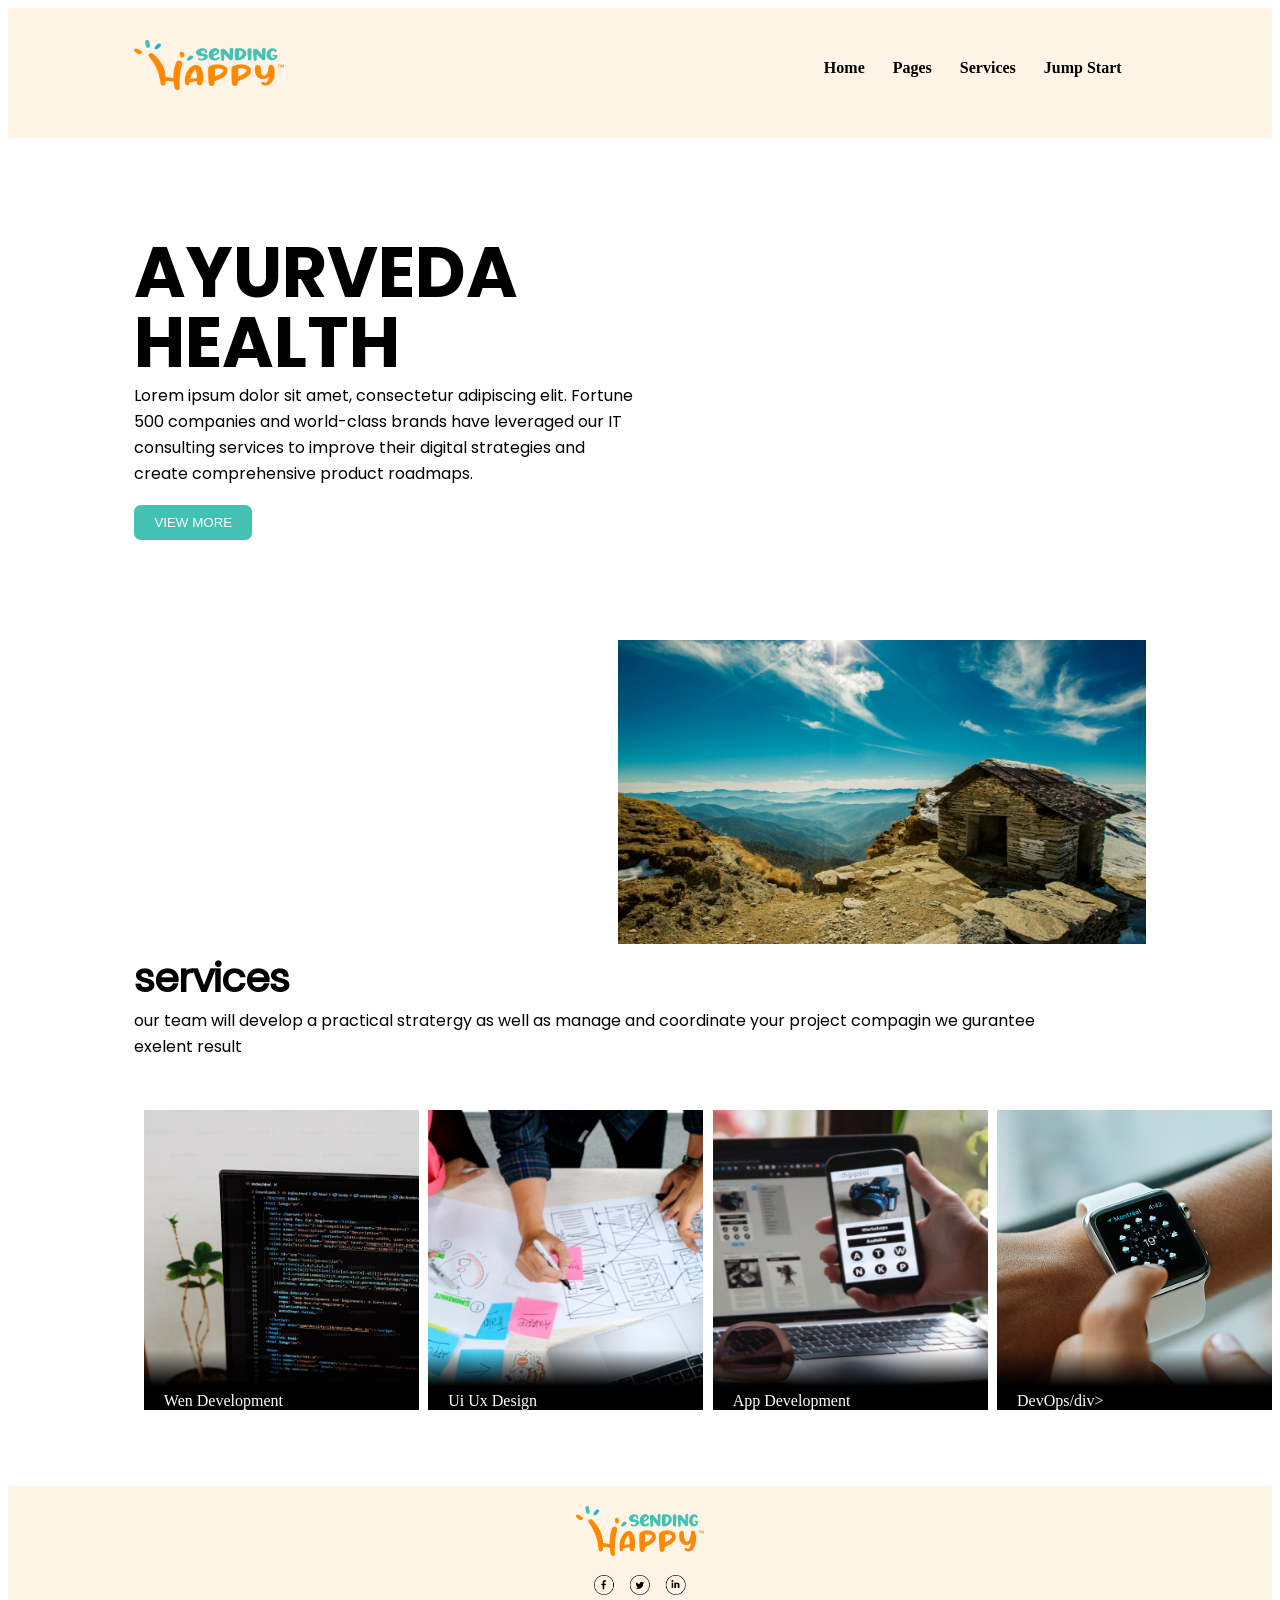
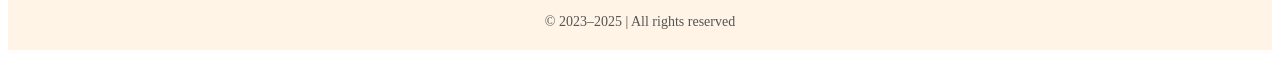
==== home.html @ c5a09d52 "initial commit" ====
<!DOCTYPE html>
<html lang="en">
<head>
    <meta charset="UTF-8">
    <meta name="viewport" content="width=device-width, initial-scale=1.0">
    <title>sending happy
    </title>
    <link rel="stylesheet" href="style.css">
</head>
<body>
    <div class="headDiv">
        <img src="images/logo.png" id="logoImg" > 
        <nav id="headNav">
            <a href="#">Home</a>
            <a href="#">Pages</a>
            <a href="#">Services</a>
            <a href="#">Jump Start</a>
        </nav>
    </div>
    <div id="bodySection">
        <div id="ayurvedDiv">
            <p class="ayurvedaHead">AYURVEDA<br>HEALTH</p>
            <p class="ayurvedaCont">Lorem ipsum dolor sit amet, consectetur adipiscing elit. Fortune 500 companies and
                world-class brands have leveraged our IT consulting services
                to improve their digital strategies and create comprehensive product roadmaps.</p><br>
            <button class="viewMoreBtn">VIEW MORE</button>
        </div>
        <div class="homeImageDiv">
                    <img src="images/home.png" id="homeimage">

        </div>
    </div>
 
   <div> 
        <div  class="serviceDiv">
            <div class="services">
                <p class="serviceSize"><b>services</b></p>
                <p class="ayurvedaCont">our team will develop a practical stratergy as well as manage and coordinate your project compagin we gurantee<br> exelent result</p>
            </div>

        </div>
        <div id="smaimageDiv">
                <div class="gridtag">
                    <img src="images/Rectangle 8.png"class="smallimg"alt="web development">
                    <div class="overlay"> <span>Wen Development</span></div>
                </div>
                <div class="gridtag">
                <img src="images/Rectangle 9.png"class="smallimg"alt="image 2">
                <div class="overlay"> <span> Ui Ux Design</span></div>
            </div>
                <div class="gridtag">
                <img src="images/Rectangle 10.png"class="smallimg"alt="image 3">
                <div class="overlay"><span> App Development</span></div>
            </div>
                <div class="gridtag">
                <img src="images/Group 3806.png"class="smallimg"alt="image 4">
            <div class="overlay"><span>  DevOps</span>/div></div>
        </div>
    </div>
    <div class="lastDiv">
        <footer>
            <div>
                <img id="logo" src="images/logo.png" alt="Logo">
            </div>

            <div>
                <img id="lastlogo" src="Group 4199 (1).png" alt="Footer Logo">
            </div>

            <div>
                <p class="lastword">© 2023–2025 | All rights reserved</p>
            </div>
        </footer>
    </div>
</body>
</html>
---- style.css ----
.headDiv{
    background-color:#FFF4E6;
    height:130px;

}
#logoImg{
    width:150px;
    height: 50px;
    margin-left:10%;
    margin-top:2.5%;
}
 #headNav{
    text-align: center;
    margin-right:10%;
    margin-top: 4%;
    float: right;

 }

 #headNav a{
    text-decoration: none;
    color: black;
    margin-right:24px;
    font-weight: bold;
    margin-top: 10%;
 }
.ayurvedaHead{
    font-family:"poppins";
    font-weight:700 ;
    font-size :70px; 
    line-height:70px;
    margin-top:100px;
    margin-bottom:5px;
    
   
}
#bodySection{
    margin-left:10%;
    margin-right:10%;
    
}
.ayurvedaCont{
    margin:0px;
    font-family:"POPPy";

    line-height:26px;
    size:16px;
    margin-top:0;


}
#ayurvedDiv{
    width:50%;
    float: left;
    float:left;

}
.viewMoreBtn{
    background-color: #42C2B2;
    color:white;
    padding: 10px 20px;
    border:none;
    border-radius: 7px;
}
.homeImageDiv{
    
    float:right;

}
#homeimage{
    width: 528px;
    height: 304px;
    margin-right:10%;
    margin-top:100px;
}
.serviceDiv{
   
    clear: both;
    margin-left: 10%;
    margin-right: 10%;
    margin-top:35%;
}
.homeimageDiv{
    float:right;
    margin-right:10%;
}
.serviceSize{
    font-size: 40px;
    font-family:"POPPy";
    letter-spacing:-1px;
    margin:0px;

}
#smallimageDiv{
  
      margin-right:10%;
    margin-left:10%;
}
#smaimageDiv{
    display:flex;
    margin-left:10%;
    
    
}
    .smallimg{
    width:285px;
    height:300px;
}     

 .lastDiv {
    display: flex;
    justify-content: center;
    align-items: center;
    background-color: #FFF4E6;
    margin-top: 10%;
    padding: 20px;
}

footer {
    display: flex;
    flex-direction: column;
    align-items: center;
    text-align: center;
}

#logo {
    height: 50px;
    margin-bottom: 15px;
}

#lastlogo {
    height: 20px;
    margin-bottom: 15px;
}

.lastword {
    margin: 0;
    font-size: 14px;
    color: #555;
}
.gridtag{
    position:relative;
    overflow:hidden;
    top:50px;
    margin-left:0.25cm;
     display: grid;

}

 .overlay{
    
    position:absolute;
    bottom: 0%;
    width:285px;
    height: 60px;
  background: linear-gradient(
    to top,
    #000000 0%,
     #000000 40%,
    rgba(255, 255, 255, 0) 100%
  );
    color:white;
    /* font-width:200px;
    font-height:20px; */
    word-spacing:20%;
    display: flex;
    align-items: flex-end;


 }
 .overlay span{
    margin-left: 20px;
 }
 @font-face{
   font-family:"poppins";
    src:url('fonts/Poppins-Bold.ttf');
 }
 @font-face{
   font-family:"POPPy";
    src:url('fonts/Poppins-Regular.ttf');
 }
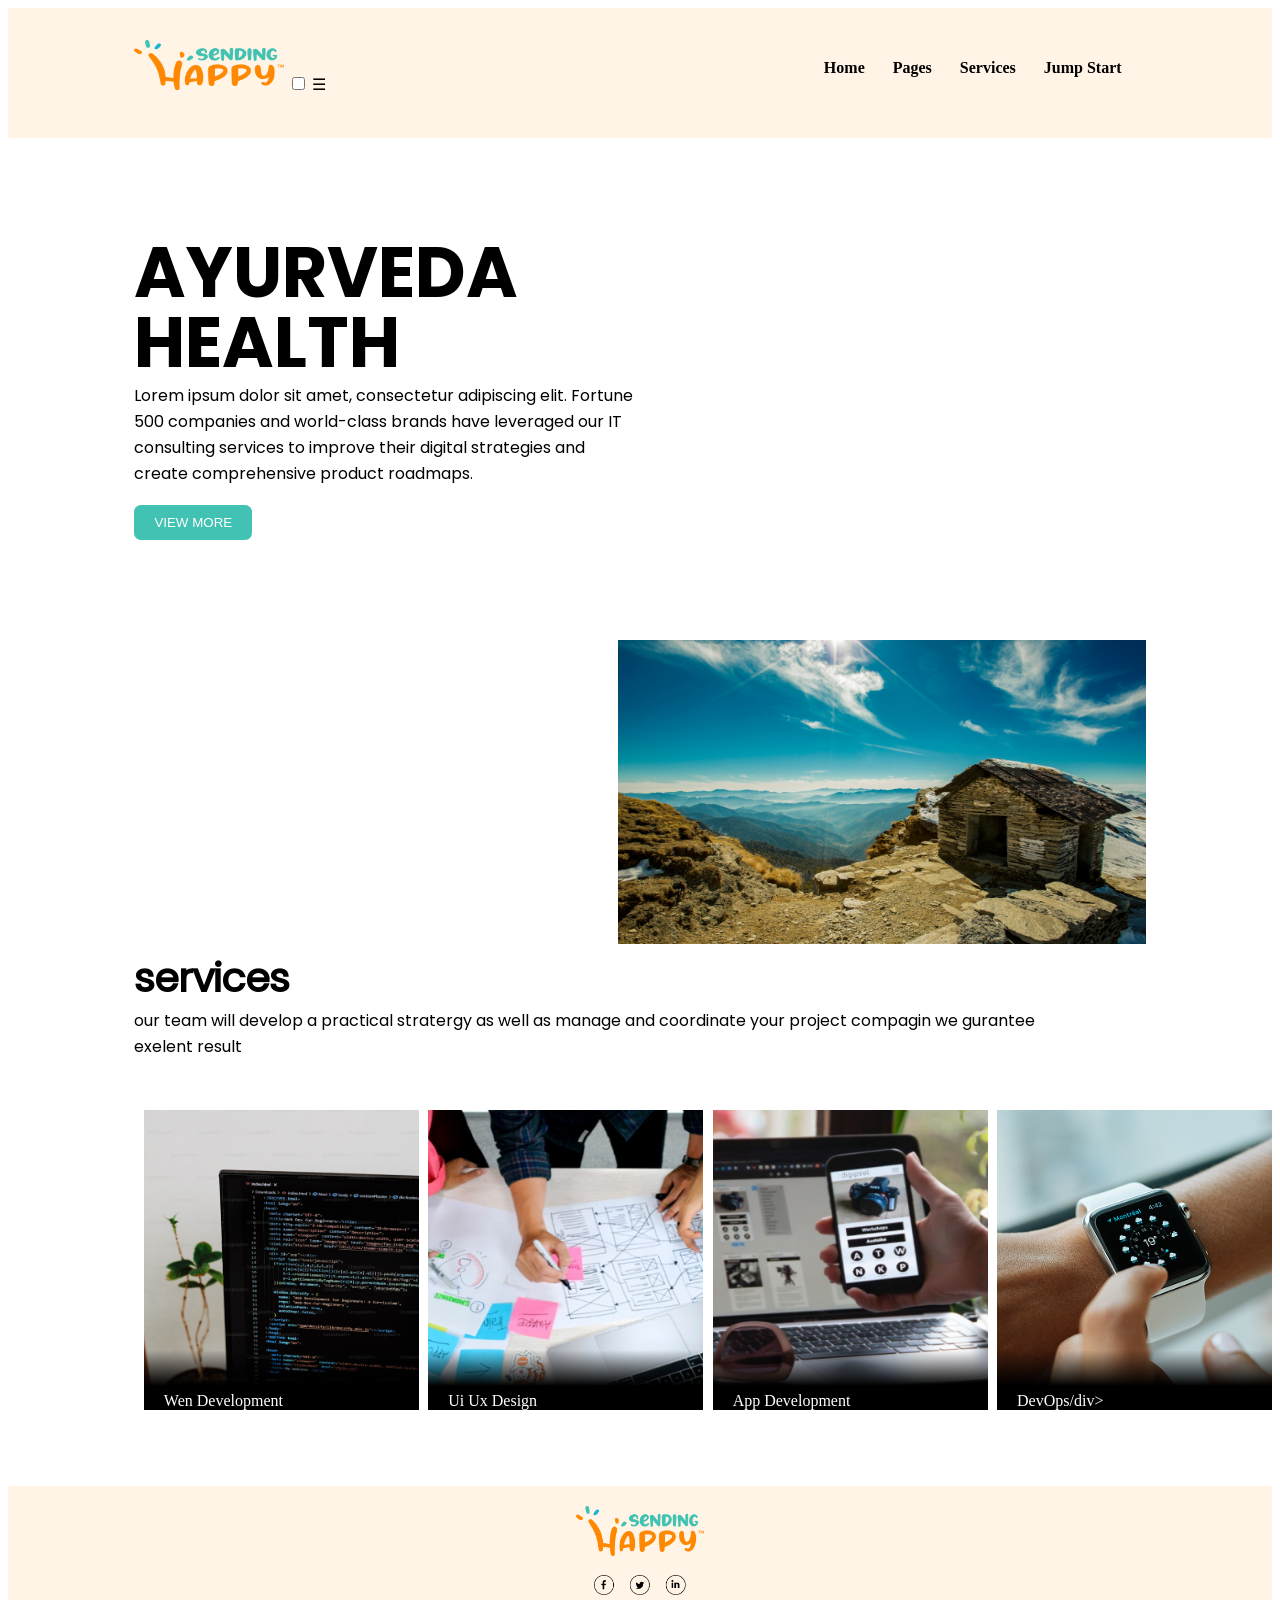
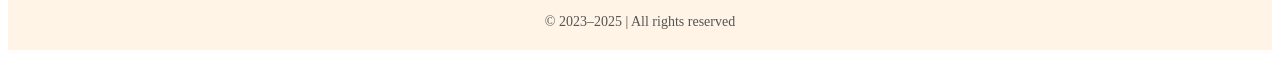
==== commit a4c75ca3: "style update" ====
--- a/home.html
+++ b/home.html
@@ -5,17 +5,27 @@
     <meta name="viewport" content="width=device-width, initial-scale=1.0">
     <title>sending happy
     </title>
-    <link rel="stylesheet" href="style.css">
+    <link rel="stylesheet" href="styles/style.css">
+    <link rel="stylesheet" href="styles/mob.css">
+    <link rel="stylesheet" href="styles/largemob.css">
+  <link rel="stylesheet" href="styles/tablet.css">
+  <link rel="stylesheet" href="styles/laptop.css">
 </head>
 <body>
     <div class="headDiv">
         <img src="images/logo.png" id="logoImg" > 
+         <input type="checkbox" id="menu-toggle">
+
+    <label for="menu-toggle" class="hamburger">
+        ☰</label>
+    
         <nav id="headNav">
             <a href="#">Home</a>
             <a href="#">Pages</a>
             <a href="#">Services</a>
             <a href="#">Jump Start</a>
         </nav>
+   
     </div>
     <div id="bodySection">
         <div id="ayurvedDiv">
@@ -55,7 +65,7 @@
                 <div class="gridtag">
                 <img src="images/Group 3806.png"class="smallimg"alt="image 4">
             <div class="overlay"><span>  DevOps</span>/div></div>
-        </div>
+                 </div>
     </div>
     <div class="lastDiv">
         <footer>
@@ -64,7 +74,7 @@
             </div>
 
             <div>
-                <img id="lastlogo" src="Group 4199 (1).png" alt="Footer Logo">
+                <img id="lastlogo" src="images/Group 4199 (1).png" alt="Footer Logo">
             </div>
 
             <div>
--- a/styles/style.css
+++ b/styles/style.css
@@ -0,0 +1,185 @@
+.headDiv{
+    background-color:#FFF4E6;
+    height:130px;
+
+}
+#logoImg{
+    width:150px;
+    height: 50px;
+    margin-left:10%;
+    margin-top:2.5%;
+}
+ #headNav{
+    text-align: center;
+    margin-right:10%;
+    margin-top: 4%;
+    float: right;
+
+ }
+
+ #headNav a{
+    text-decoration: none;
+    color: black;
+    margin-right:24px;
+    font-weight: bold;
+    margin-top: 10%;
+ }
+.ayurvedaHead{
+    font-family:"poppins";
+    font-weight:700 ;
+    font-size :70px; 
+    line-height:70px;
+    margin-top:100px;
+    margin-bottom:5px;
+    
+   
+}
+
+#bodySection{
+    margin-left:10%;
+    margin-right:10%;
+}
+
+.ayurvedaCont{
+    margin:0px;
+    font-family:"POPPy";
+
+    line-height:26px;
+    size:16px;
+    margin-top:0;
+
+
+}
+#ayurvedDiv{
+    width:50%;
+    float: left;
+    float:left;
+
+}
+.viewMoreBtn{
+    background-color: #42C2B2;
+    color:white;
+    padding: 10px 20px;
+    border:none;
+    border-radius: 7px;
+}
+.homeImageDiv{
+    
+    float:right;
+
+}
+#homeimage{
+    width: 528px;
+    height: 304px;
+    margin-right:10%;
+    margin-top:100px;
+}
+.serviceDiv{
+   
+    clear: both;
+    margin-left: 10%;
+    margin-right: 10%;
+    margin-top:35%;
+}
+.homeimageDiv{
+    float:right;
+    margin-right:10%;
+}
+.serviceSize{
+    font-size: 40px;
+    font-family:"POPPy";
+    letter-spacing:-1px;
+    margin:0px;
+
+}
+#smallimageDiv{
+  
+      margin-right:10%;
+    margin-left:10%;
+}
+#smaimageDiv{
+    display:flex;
+    margin-left:10%;
+    
+    
+}
+    .smallimg{
+    width:285px;
+    height:300px;
+}     
+
+ .lastDiv {
+    display: flex;
+    justify-content: center;
+    align-items: center;
+    background-color: #FFF4E6;
+    margin-top: 10%;
+    padding: 20px;
+}
+
+footer {
+    display: flex;
+    flex-direction: column;
+    align-items: center;
+    text-align: center;
+}
+
+#logo {
+    height: 50px;
+    margin-bottom: 15px;
+}
+
+#lastlogo {
+    height: 20px;
+    margin-bottom: 15px;
+}
+
+.lastword {
+    margin: 0;
+    font-size: 14px;
+    color: #555;
+}
+.gridtag{
+    position:relative;
+    overflow:hidden;
+    top:50px;
+    margin-left:0.25cm;
+    display: grid;
+
+}
+
+ .overlay{
+    
+    position:absolute;
+    bottom: 0%;
+    width:285px;
+    height: 60px;
+  background: linear-gradient(
+    to top,
+    #000000 0%,
+     #000000 40%,
+    rgba(255, 255, 255, 0) 100%
+  );
+    color:white;
+    /* font-width:200px;
+    font-height:20px; */
+    word-spacing:20%;
+    display: flex;
+    align-items: flex-end;
+
+
+ }
+ .overlay span{
+    margin-left: 20px;
+ }
+ @font-face{
+   font-family:"poppins";
+    src:url('/fonts/Poppins-Bold.ttf');
+ }
+ @font-face{
+   font-family:"POPPy";
+    src:url('/fonts/Poppins-Regular.ttf');
+ }
+
+
+
--- a/styles/mob.css
+++ b/styles/mob.css
@@ -0,0 +1,208 @@
+ @font-face{
+   font-family:"poppins";
+    src:url('/fonts/Poppins-Bold.ttf');
+ }
+ @font-face{
+   font-family:"POPPy";
+    src:url('/fonts/Poppins-Regular.ttf');
+    
+ }
+
+@media only screen and (max-width: 599px) {
+.headDiv{
+    background-color:#FFF4E6;
+    height: 60px;
+    position:relative;
+}
+#logoImg{
+    width:100px;
+    height: 50px;
+    margin-left:3%;
+    margin-top:1%;
+}
+#menu-toggle {
+    display: none;
+      
+}
+.hamburger {
+  font-size: 30px;
+  color: black;
+  cursor: pointer;
+  float: right;
+    display: block;
+    margin-left:5%;
+    margin-top:10px;
+}
+#menu-toggle:checked ~ #headNav {
+    display: flex;
+    
+     
+}
+#headNav{
+     display:none;
+        flex-direction: column;
+        position: absolute;
+        top: 70px;
+        /* left: 0; */
+        width: 20%;
+          float: right;
+          margin-left:400px; top: 20px;
+        background:white;
+        
+    }
+
+ 
+ #headNav a {
+      padding: 15px;
+        border-top: 1px solid #555;
+    /* position:absolute; */
+     
+ }
+ #bodySection{
+    margin-left:3%;
+    margin-right:3%;
+}
+#ayurvedDiv{
+    width:auto;
+
+
+}
+.ayurvedaHead{
+    font-family:"poppins";
+    font-weight:300;
+    font-size :25px; 
+    line-height:25px;
+    margin-top:20px;
+    text-align: center;
+}
+.ayurvedaCont{
+    margin:0px;
+    font-family:"POPPy";
+    word-spacing:3px;
+    line-height:16px;
+    size:1px;
+    margin-top:0;
+    text-align:center;
+}
+.viewMoreBtn{
+    background-color: #42C2B2;
+    color:white;
+    padding: 7px 17px;
+    border:none;
+    border-radius: 7px;
+    display: flex;
+    justify-content:center;
+    /* align-items: center; */
+    align-self:center;
+    margin: auto;
+    margin-bottom: 20px;
+}
+.homeimageDiv{
+   margin-bottom:20px;
+
+}
+#homeimage{
+    margin-top:100px;
+  margin:auto;
+  display:block;
+    
+
+}
+.serviceDiv{
+   
+    clear: both;
+    margin-left: 3%;
+    margin-right: 3%;
+   margin-top:80px;
+}
+.serviceSize{
+    font-size:25px;
+    font-family:"POPPy";
+    letter-spacing:-1px;
+    /* margin:0px; */
+    /* margin-left:4%; */
+    text-align:center;
+    margin-top:80px;
+}
+.ayurvedaCont{
+    margin:0px;
+    font-family:"POPPy";
+    word-spacing:3px;
+    line-height:16px;
+    size:1px;
+    margin-top:15px;
+}
+#smaimageDiv{
+    
+    flex-direction: column;
+     margin-left:3%;
+    margin-right:3%;
+    
+    
+}
+.smallimg{
+    width:70%;
+   height: 200px;
+   margin-top:.75cm;
+   display:flex;
+   justify-content: center;
+    align-items: center;
+    
+}     
+.gridtag{
+    position:relative;
+    overflow:hidden;
+    top:5px;
+    margin-left:0.25cm;
+     display: grid;
+      display:flex;
+   justify-content: center;
+    align-items:center;
+}
+
+ .overlay{
+    
+    position:absolute;
+    bottom: 0%;
+    width:70%;
+    height: 60px;
+  background: linear-gradient(
+    to top,
+    #000000 0%,
+     #000000 40%,
+    rgba(255, 255, 255, 0) 100%
+  )
+ }
+ .lastDiv {
+    display: flex;
+    justify-content: center;
+    align-items: center;
+    background-color: #FFF4E6;
+    margin-top:2%;
+    padding:15px;
+}
+footer {
+    display: flex;
+    flex-direction: column;
+    align-items: center;
+    text-align: center;
+}
+#logo {
+    height:40px;
+    width:70px;
+    margin-bottom: 15px;
+}
+#lastlogo {
+    height: 15px;
+    margin-bottom: 8px;
+}
+
+.lastword {
+    margin: 0;
+    font-size: 7px;
+    color: #555;
+}
+
+
+
+}
--- a/styles/largemob.css
+++ b/styles/largemob.css
@@ -0,0 +1,190 @@
+@media only screen and (min-width: 600px) and (max-width:  767px){
+
+    
+  .headDiv{
+    background-color:#FFF4E6;
+    height:80px;
+}
+#logoImg{
+    width:90px;
+    height: 40px;
+    margin-left:3%;
+    margin-top:1.5%;
+}
+#menu-toggle {
+    display: none;
+    
+}
+.hamburger {
+  font-size: 30px;
+  color: black;
+  cursor: pointer;
+  float: right;
+    display: block;
+    /* margin-left:4%; */
+    margin-top:10px;
+}
+#menu-toggle:checked ~ #headNav {
+    display: flex;
+}
+#headNav{
+        display: none;
+        flex-direction: column;
+        position: absolute;
+        top: 70px;
+        left: 0;
+         float: right;
+          margin-left:500px; top: 20px;
+        width: 20%;
+        background:white;
+    }
+
+ 
+ #headNav a {
+      padding: 15px;
+        border-top: 1px solid #555;
+    /* position:absolute; */
+ }
+ #bodySection{
+    margin-left:3%;
+    margin-right:3%;
+}
+#ayurvedDiv{
+    width:300px;
+
+
+}
+.ayurvedaHead{
+    font-family:"poppins";
+    font-weight:300;
+    font-size :30px; 
+    line-height:25px;
+    margin-top:20px;
+    float: left;
+}
+.ayurvedaCont{
+    margin:0px;
+    font-family:"POPPy";
+    float:left;
+    line-height:26px;
+    size:16px;
+    margin-top:0;
+    
+}
+.viewMoreBtn{
+    background-color: #42C2B2;
+    color:white;
+    padding: 10px 20px;
+    border:none;
+    border-radius: 7px;
+    float:left;
+    margin-top:30px;
+}
+.homeimageDiv{
+   
+   margin:auto;
+}
+#homeimage{
+    width:300px;
+    height:200px;
+    margin-bottom:3%;
+    margin-top:70px;
+    /* display: flex;
+    justify-content: center;
+    align-items: center; */
+    
+
+}
+.serviceDiv{
+   
+    clear: both;
+    margin-left: 3%;
+    margin-right: 3%;
+    margin-top:20px;
+    height:200px;
+}
+.serviceSize{
+    font-size:25px;
+    font-family:"POPPy";
+    letter-spacing:-1px;
+    margin:0px;
+    margin-left:4%;
+    margin-top:20px;
+}
+.ayurvedaCont{
+    margin:0px;
+    font-family:"POPPy";
+    word-spacing:3px;
+    line-height:16px;
+    size:1px;
+    margin-top:20px;
+}
+#smaimageDiv{
+    
+    /* flex-direction: column ; */
+     margin-left:3%;
+    margin-right:3%;
+    grid-template-columns:repeat(2,1fr);
+    display:grid;
+    margin-top: -20px;;
+}
+.smallimg{
+    width:100%;
+   height: 300px;
+   margin-top:.50cm;
+}     
+.gridtag{
+    position:relative;
+    overflow:hidden;
+    top:5px;
+    margin-left:0.25cm;
+     display: grid;
+
+}
+
+ .overlay{
+    
+    position:absolute;
+    bottom: 0%;
+    width:100%;
+    height: 60px;
+  background: linear-gradient(
+    to top,
+    #000000 0%,
+     #000000 40%,
+    rgba(255, 255, 255, 0) 100%
+  )
+ }
+ .lastDiv {
+    display: flex;
+    justify-content: center;
+    align-items: center;
+    background-color: #FFF4E6;
+    margin-top:4%;
+    padding:15px;
+}
+footer {
+    display: flex;
+    flex-direction: column;
+    align-items: center;
+    text-align: center;
+}
+#logo {
+    height:40px;
+    width:70px;
+    margin-bottom: 15px;
+}
+#lastlogo {
+    height: 15px;
+    margin-bottom: 8px;
+}
+
+.lastword {
+    margin: 0;
+    font-size: 7px;
+    color: #555;
+}
+}
+
+
+    
--- a/styles/tablet.css
+++ b/styles/tablet.css
@@ -0,0 +1,178 @@
+@media only screen and (min-width: 768px) and (max-width:991px){
+
+    
+  .headDiv{
+    background-color:#FFF4E6;
+    height:90px;
+}
+#logoImg{
+    width:100px;
+    height: 60px;
+    margin-left:3%;
+    margin-top:1.5%;
+}
+#headNav{
+    display:flex;
+    justify-content:flex-end;
+   text-align: center;
+    margin-right:3%;
+    margin-top:1%;
+    float: right;
+    padding:3px 1px;
+    font-size:12px;
+
+ }
+ #headNav a{
+     text-decoration: none;
+    color: black;
+    margin-right:3%;
+    font-weight: bold;
+    margin-top: 10%;
+ }
+ #bodySection{
+    margin-left:3%;
+    margin-right:3%;
+}
+#ayurvedDiv{
+    width:430px;
+    height:700px;
+}
+.ayurvedaHead{
+    font-family:"poppins";
+    font-weight:300px;
+    font-size :60px; 
+
+    margin-top:20px;
+    /* text-align: center; */
+    float:left;
+    margin-top:40px;
+    word-spacing:3px;
+    line-height:60px;
+}
+.ayurvedaCont{
+    margin:0px;
+    font-family:"POPPy";
+    word-spacing:5px;
+    line-height:3%;
+    size:10px;
+    margin-top:0;
+    float:left;
+    margin-top:50px;
+    font-size:20px;
+    
+
+}
+.viewMoreBtn{
+    background-color: #42C2B2;
+    color:white;
+    padding: 7px 17px;
+    border:none;
+    border-radius: 7px;
+    /* display: flex;
+    justify-content:center;
+    align-items: center; */
+    float:left;
+    margin-top:20%;;
+}
+.homeimageDiv{
+   
+float: left;
+   
+
+}
+#homeimage{
+    width:350px;
+    height:250px;
+    /* margin-bottom:3%; */
+    margin-top:20px;
+    /* display: flex; */
+    /* justify-content: center; */
+    /* align-items: center; */
+margin-top: 45px;
+}
+.serviceDiv{
+   
+    clear: both;
+    margin-left: 3%;
+    margin-right: 3%;
+    margin-top:80px;
+    height:200px;
+}
+.serviceSize{
+    font-size:25px;
+    font-family:"POPPy";
+    letter-spacing:-1px;
+    margin:0px;
+    margin-left:4%;
+    margin-top:40px;
+}
+
+#smaimageDiv{
+    
+    /* flex-direction: column ; */
+     margin-left:3%;
+    margin-right:3%;
+    grid-template-columns:repeat(2,1fr);
+    display:grid;
+    
+}
+.smallimg{
+    width:100%;
+   height: 300px;
+   margin-top:.50cm;
+}     
+.gridtag{
+    position:relative;
+    overflow:hidden;
+    top:5px;
+    margin-left:0.25cm;
+     display: grid;
+
+}
+
+ .overlay{
+    
+    position:absolute;
+    bottom: 0%;
+    width:100%;
+    height: 60px;
+  background: linear-gradient(
+    to top,
+    #000000 0%,
+     #000000 40%,
+    rgba(255, 255, 255, 0) 100%
+  )
+ }
+ .lastDiv {
+    display: flex;
+    justify-content: center;
+    align-items: center;
+    background-color: #FFF4E6;
+    margin-top:4%;
+    padding:15px;
+}
+footer {
+    display: flex;
+    flex-direction: column;
+    align-items: center;
+    text-align: center;
+}
+#logo {
+    height:40px;
+    width:70px;
+    margin-bottom: 15px;
+}
+#lastlogo {
+    height: 15px;
+    margin-bottom: 8px;
+}
+
+.lastword {
+    margin: 0;
+    font-size: 7px;
+    color: #555;
+}
+}
+
+
+    
--- a/styles/laptop.css
+++ b/styles/laptop.css
@@ -0,0 +1,169 @@
+@media only screen and (min-width: 992px) and (max-width:1199px) {
+ .headDiv{
+    background-color:#FFF4E6;
+    height:100px;
+ }
+#logoImg{
+  width:150px;
+    height: 50px;
+    margin-left:5%;
+    margin-top:2.5%;
+}
+
+
+
+
+ #headNav{
+    text-align: center;
+    margin-right:5%;
+    margin-top: 4%;
+    float: right;
+ }
+  #headNav a{
+    text-decoration: none;
+    color: black;
+    margin-right:24px;
+    font-weight: bold;
+    margin-top: 10%;
+ }
+ 
+ #bodySection{
+     margin-left:5%;
+    margin-right:5%;
+}
+#ayurvedDiv{
+   width:40%;
+    float: left;
+   height:250px;
+}
+.ayurvedaHead{
+     font-family:"poppins";
+    font-weight:600 ;
+    font-size :50px; 
+    line-height:50px;
+    margin-top:50px;
+    margin-bottom:5px;
+}
+.ayurvedaCont{
+     margin:0px;
+    font-family:"POPPy";
+
+    line-height:26px;
+    size:18px;
+    margin-top:15px;
+    
+
+}
+.viewMoreBtn{
+   background-color: #42C2B2;
+    color:white;
+    padding: 10px 20px;
+    border:none;
+    border-radius: 7px;
+    
+}
+.homeimageDiv{
+   
+    
+    width:50%;
+    height: 500px;
+    float:right;
+    
+}
+#homeimage{
+     width: 450px;
+    height:300px;
+    margin-right:5%;
+    margin-top:60px;
+    float: right;
+ 
+}
+.serviceDiv{
+   
+    clear: both;
+    margin-left: 5%;
+    margin-right: 5%;
+    margin-top:px;
+}
+.serviceSize{
+
+    font-size: 40px;
+    font-family:"POPPy";
+    letter-spacing:-1px;
+    /* margin:0px; */
+    margin-top:50%;
+  
+}
+
+#smaimageDiv{
+    
+   margin-left:5%;
+    /* margin-right:5%; */
+    grid-template-columns:repeat(2,1fr);
+    display:grid;
+    width:100%;
+   
+}
+.smallimg{
+   width:100%;
+   height: 300px;
+   margin-top:.50cm;
+   align-items: center;;
+}     
+.gridtag{
+    position:relative;
+    overflow:hidden;
+    top:5px;
+    margin-left:0.25cm;
+     display: grid;
+}
+
+ .overlay{
+    
+    position:absolute;
+    bottom: 0%;
+    width:100%;
+    height: 60px;
+  background: linear-gradient(
+    to top,
+    #000000 0%,
+     #000000 40%,
+    rgba(255, 255, 255, 0) 100%
+  )
+ }
+ .lastDiv {
+    display: flex;
+    justify-content: center;
+    align-items: center;
+    background-color: #FFF4E6;
+    margin-top:4%;
+    padding:15px;
+}
+footer {
+    display: flex;
+    flex-direction: column;
+    align-items: center;
+    text-align: center;
+}
+#logo {
+    height:50px;
+    width:80px;
+    margin-bottom: 15px;
+}
+#lastlogo {
+    height: 20px;
+    margin-bottom: 8px;
+}
+
+.lastword {
+    margin: 0;
+    font-size: 8px;
+    color: #555;
+}
+}
+
+
+    
+
+
+
